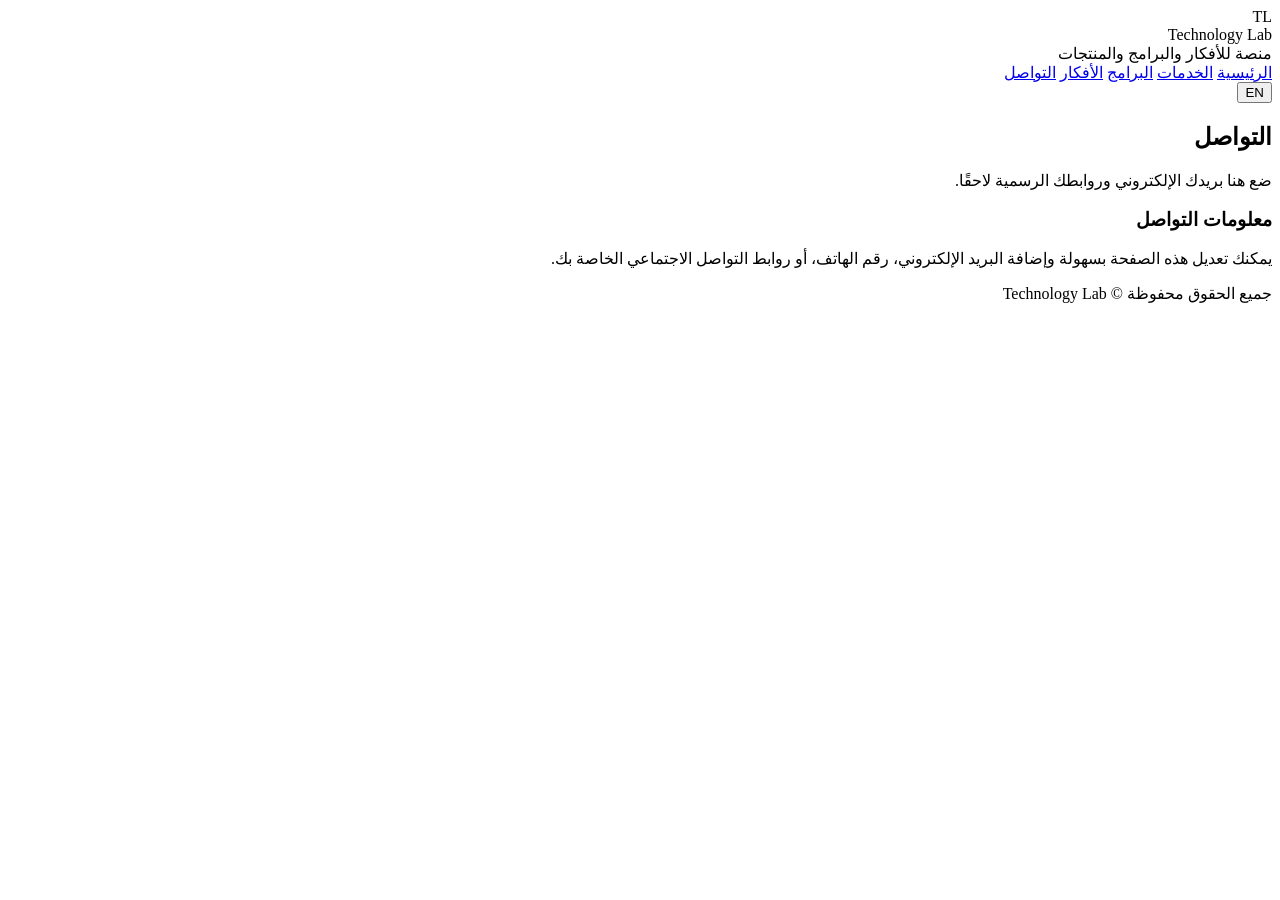
==== contact.html @ 7367c8a0 "first upload" ====
<!DOCTYPE html>
<html lang="ar" dir="rtl">
<head>
  <meta charset="UTF-8" />
  <meta name="viewport" content="width=device-width, initial-scale=1.0" />
  <title>Technology Lab - Contact</title>
  <link rel="stylesheet" href="assets/style.css" />
  <script src="assets/lang.js"></script>
</head>
<body onload="applyCommonLang(); applyPageText();">
  <header>
    <div class="container header-wrap">
      <div class="brand"><div class="brand-badge">TL</div><div><div class="brand-title">Technology Lab</div><div class="brand-subtitle" id="brandSub">منصة للأفكار والبرامج والمنتجات</div></div></div>
      <nav>
        <a href="index.html" id="navHome">الرئيسية</a>
        <a href="features.html" id="navFeatures">الخدمات</a>
        <a href="programs.html" id="navPrograms">البرامج</a>
        <a href="ideas.html" id="navIdeas">الأفكار</a>
        <a href="contact.html" class="active" id="navContact">التواصل</a>
      </nav>
      <div class="header-actions"><button class="btn btn-light" id="langBtn" onclick="toggleLang()">EN</button></div>
    </div>
  </header>
  <main class="section">
    <div class="container">
      <div class="section-head"><div><h2 class="section-title" id="pageTitle">التواصل</h2><p class="section-desc" id="pageDesc">ضع هنا بريدك الإلكتروني وروابطك الرسمية لاحقًا.</p></div></div>
      <div class="panel">
        <h3 id="boxTitle">معلومات التواصل</h3>
        <p class="helper" id="boxText">يمكنك تعديل هذه الصفحة بسهولة وإضافة البريد الإلكتروني، رقم الهاتف، أو روابط التواصل الاجتماعي الخاصة بك.</p>
      </div>
    </div>
  </main>
  <footer><div class="container" id="footerText">جميع الحقوق محفوظة © Technology Lab</div></footer>
  <script>
    function applyPageText(){
      const lang=getLang(); const t={
        ar:{pageTitle:'التواصل',pageDesc:'ضع هنا بريدك الإلكتروني وروابطك الرسمية لاحقًا.',boxTitle:'معلومات التواصل',boxText:'يمكنك تعديل هذه الصفحة بسهولة وإضافة البريد الإلكتروني، رقم الهاتف، أو روابط التواصل الاجتماعي الخاصة بك.'},
        en:{pageTitle:'Contact',pageDesc:'Put your email and official links here later.',boxTitle:'Contact Information',boxText:'You can easily edit this page and add your email, phone number, or social media links.'}
      }[lang]; Object.keys(t).forEach(id=>document.getElementById(id).textContent=t[id]);
    }
  </script>
</body>
</html>
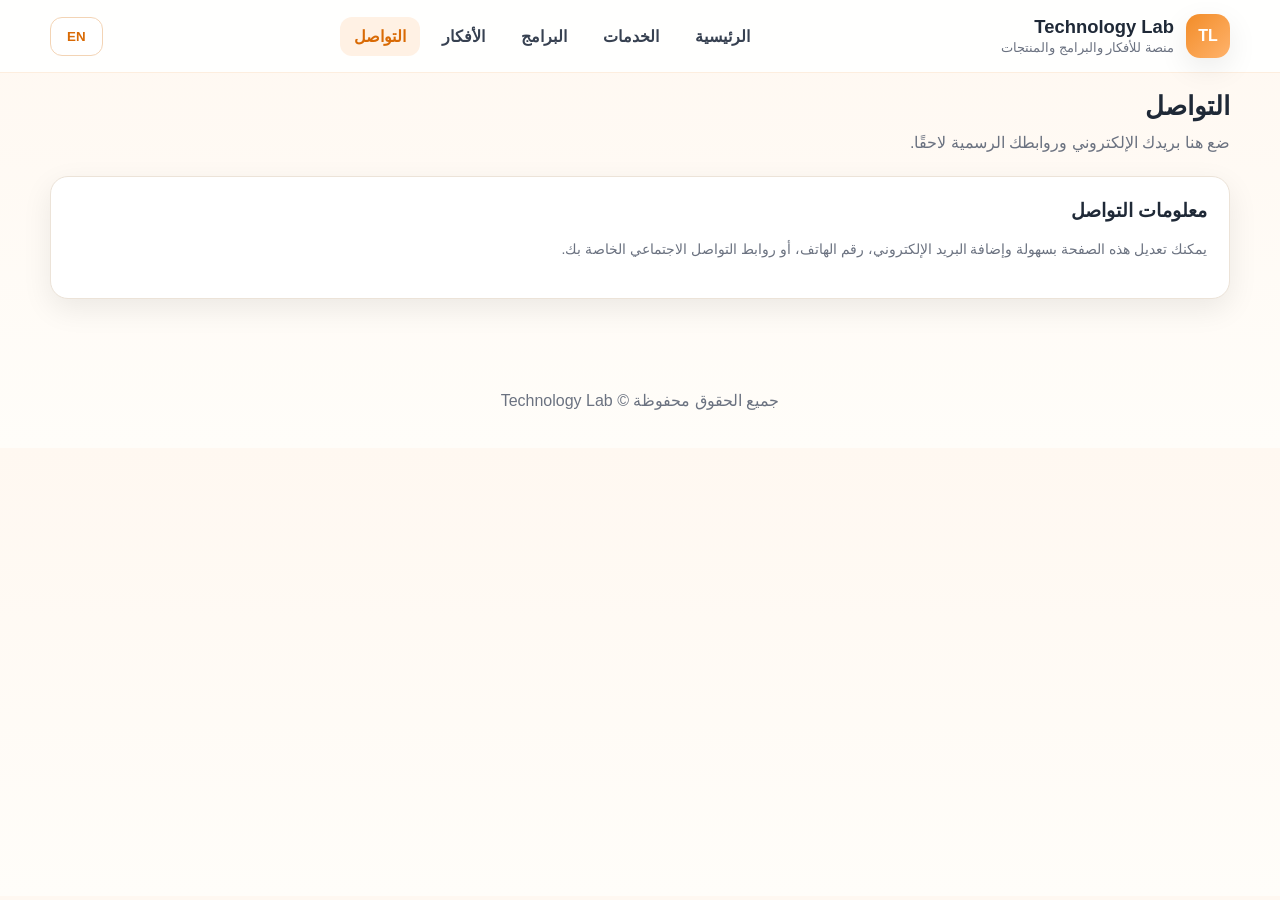
==== commit 13a6d2f9: "Update stylesheet link in contact.html" ====
--- a/contact.html
+++ b/contact.html
@@ -4,7 +4,7 @@
   <meta charset="UTF-8" />
   <meta name="viewport" content="width=device-width, initial-scale=1.0" />
   <title>Technology Lab - Contact</title>
-  <link rel="stylesheet" href="assets/style.css" />
+  <link rel="stylesheet" href="style.css">
   <script src="assets/lang.js"></script>
 </head>
 <body onload="applyCommonLang(); applyPageText();">
--- a/style.css
+++ b/style.css
@@ -0,0 +1,118 @@
+:root {
+  --primary: #f28c28;
+  --primary-dark: #d96a05;
+  --bg: #fffaf5;
+  --card: #ffffff;
+  --text: #1f2937;
+  --muted: #6b7280;
+  --line: #ece3d8;
+  --shadow: 0 10px 30px rgba(0,0,0,0.08);
+  --radius: 18px;
+}
+* { box-sizing: border-box; }
+html { scroll-behavior: smooth; }
+body {
+  margin: 0;
+  font-family: "Segoe UI", Tahoma, Arial, sans-serif;
+  background: linear-gradient(180deg, #fff8f1 0%, #fffdf9 100%);
+  color: var(--text);
+}
+a { text-decoration: none; color: inherit; }
+.container { width: min(1180px, calc(100% - 32px)); margin: auto; }
+header {
+  position: sticky; top: 0; z-index: 1000;
+  background: rgba(255,255,255,0.92);
+  backdrop-filter: blur(12px);
+  border-bottom: 1px solid rgba(242,140,40,0.15);
+}
+.header-wrap {
+  display: flex; align-items: center; justify-content: space-between; gap: 16px; padding: 14px 0; flex-wrap: wrap;
+}
+.brand { display: flex; align-items: center; gap: 12px; }
+.brand-badge {
+  width: 44px; height: 44px; border-radius: 14px;
+  background: linear-gradient(135deg, var(--primary), #ffb36c);
+  display: grid; place-items: center; color: white; font-weight: 800; box-shadow: var(--shadow);
+}
+.brand-title { font-size: 1.15rem; font-weight: 800; line-height: 1.1; }
+.brand-subtitle { font-size: 0.82rem; color: var(--muted); margin-top: 2px; }
+nav { display: flex; align-items: center; gap: 8px; flex-wrap: wrap; }
+nav a {
+  padding: 10px 14px; border-radius: 12px; font-weight: 600; color: #374151; transition: 0.2s ease;
+}
+nav a:hover, nav a.active { background: #fff1e4; color: var(--primary-dark); }
+.header-actions { display: flex; align-items: center; gap: 10px; }
+.btn {
+  border: none; border-radius: 12px; padding: 11px 16px; cursor: pointer; font-weight: 700; transition: 0.2s ease;
+}
+.btn-primary { background: linear-gradient(135deg, var(--primary), #ffb36c); color: white; box-shadow: var(--shadow); }
+.btn-light { background: white; color: var(--primary-dark); border: 1px solid #f3d4b5; }
+.hero { padding: 56px 0 28px; }
+.hero-grid { display: grid; grid-template-columns: 1.2fr 0.8fr; gap: 24px; align-items: stretch; }
+.hero-card, .panel, .feature-card, .stat-card, .post-card {
+  background: var(--card); border: 1px solid var(--line); border-radius: var(--radius); box-shadow: var(--shadow);
+}
+.hero-card { padding: 32px; position: relative; overflow: hidden; }
+.hero-card::after {
+  content: ""; position: absolute; inset-inline-end: -40px; top: -40px; width: 180px; height: 180px; border-radius: 50%;
+  background: radial-gradient(circle, rgba(242,140,40,0.18), transparent 70%);
+}
+.hero-kicker {
+  display: inline-block; padding: 8px 14px; border-radius: 999px; background: #fff1e4; color: var(--primary-dark); font-weight: 700;
+  margin-bottom: 16px; font-size: 0.9rem;
+}
+.hero h1 { margin: 0 0 14px; font-size: clamp(2rem, 3vw, 3.4rem); line-height: 1.15; }
+.hero p { margin: 0; color: var(--muted); font-size: 1.06rem; line-height: 1.9; max-width: 720px; }
+.hero-actions { display: flex; gap: 12px; flex-wrap: wrap; margin-top: 24px; }
+.stats-box { padding: 22px; display: grid; gap: 16px; }
+.stats-grid { display: grid; grid-template-columns: repeat(2, 1fr); gap: 14px; }
+.stat-card { padding: 18px; }
+.stat-number { font-size: 1.6rem; font-weight: 800; color: var(--primary-dark); margin-bottom: 8px; }
+.stat-label { color: var(--muted); font-weight: 600; font-size: 0.94rem; }
+.section { padding: 18px 0 38px; }
+.section-head { display: flex; justify-content: space-between; align-items: end; gap: 16px; margin-bottom: 18px; flex-wrap: wrap; }
+.section-title { font-size: 1.6rem; font-weight: 800; margin: 0; }
+.section-desc { color: var(--muted); margin: 8px 0 0; line-height: 1.8; }
+.features { display: grid; grid-template-columns: repeat(3, 1fr); gap: 18px; }
+.feature-card { padding: 22px; }
+.feature-icon {
+  width: 48px; height: 48px; border-radius: 14px; display: grid; place-items: center; background: #fff1e4;
+  color: var(--primary-dark); font-size: 1.3rem; margin-bottom: 14px; font-weight: 800;
+}
+.feature-card h3 { margin: 0 0 10px; }
+.feature-card p { margin: 0; color: var(--muted); line-height: 1.8; }
+.panel { padding: 22px; }
+.panel h3 { margin-top: 0; margin-bottom: 16px; font-size: 1.2rem; }
+.field { margin-bottom: 14px; }
+.field label { display: block; margin-bottom: 8px; font-weight: 700; font-size: 0.94rem; }
+.field input, .field textarea, .field select {
+  width: 100%; padding: 12px 14px; border: 1px solid #e8ddcf; border-radius: 12px; background: #fffdfb; font: inherit;
+  color: var(--text); outline: none; transition: 0.2s ease;
+}
+.field input:focus, .field textarea:focus, .field select:focus {
+  border-color: #f0a55f; box-shadow: 0 0 0 4px rgba(242,140,40,0.1);
+}
+textarea { min-height: 140px; resize: vertical; }
+.helper { color: var(--muted); font-size: 0.88rem; line-height: 1.7; }
+.toolbar { display: flex; gap: 10px; flex-wrap: wrap; margin-top: 16px; }
+.posts-wrap { display: grid; gap: 14px; }
+.post-card { padding: 20px; }
+.post-top { display: flex; justify-content: space-between; gap: 12px; align-items: start; margin-bottom: 12px; }
+.post-type {
+  display: inline-block; padding: 7px 12px; border-radius: 999px; background: #fff1e4; color: var(--primary-dark);
+  font-size: 0.83rem; font-weight: 800;
+}
+.post-date { color: var(--muted); font-size: 0.86rem; }
+.post-title { margin: 0 0 10px; font-size: 1.15rem; }
+.post-content { margin: 0; color: #374151; line-height: 1.9; white-space: pre-wrap; }
+.empty {
+  text-align: center; padding: 28px 20px; color: var(--muted); border: 1px dashed #e6d7c8; border-radius: 16px; background: #fffdfa;
+}
+footer { margin-top: 30px; padding: 24px 0 38px; color: var(--muted); text-align: center; }
+@media (max-width: 980px) {
+  .hero-grid, .features { grid-template-columns: 1fr; }
+}
+@media (max-width: 640px) {
+  .hero-card, .panel, .feature-card, .stat-card, .post-card { padding: 18px; }
+  .section-title { font-size: 1.35rem; }
+}
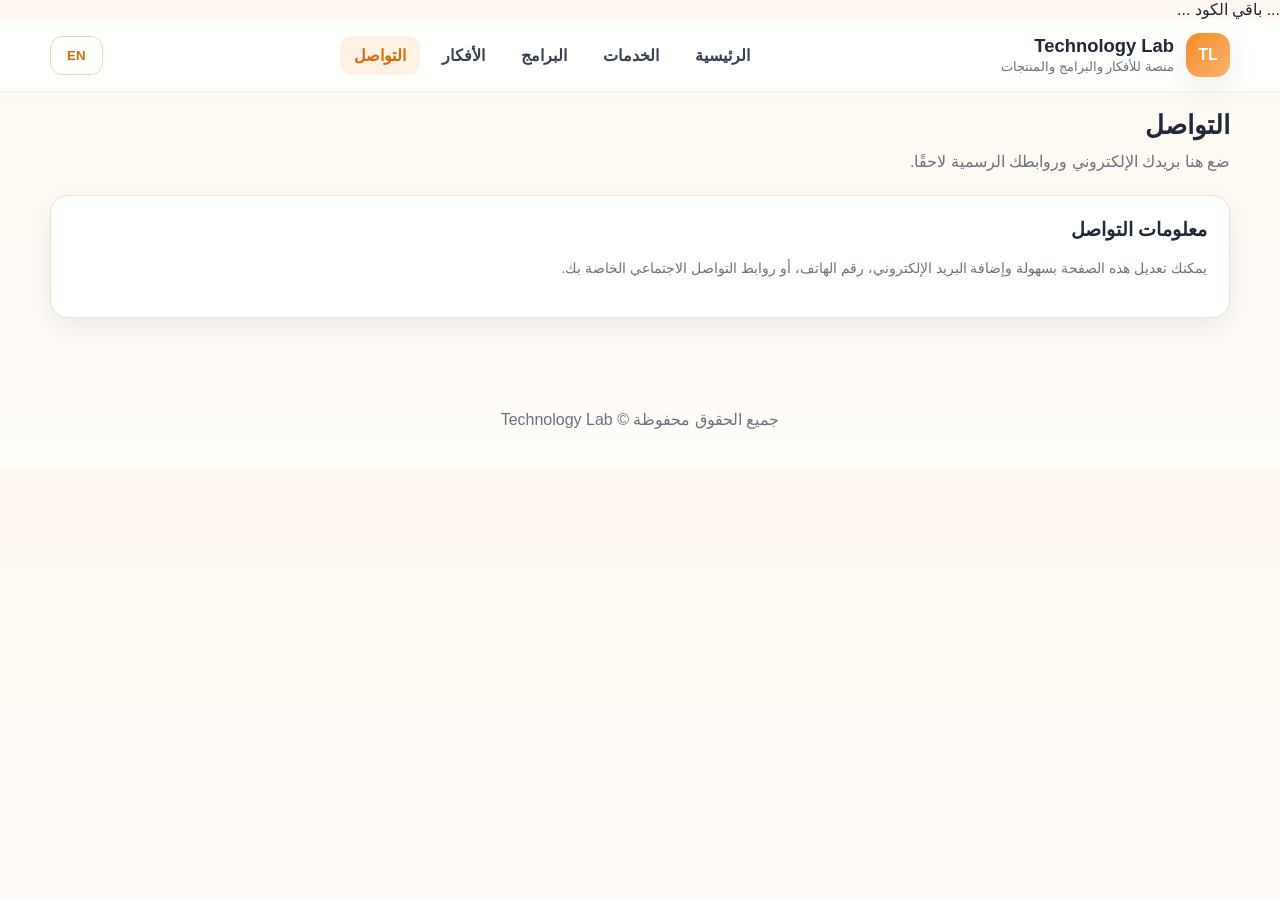
==== commit 4f40caa8: "Integrate Google Analytics into contact.html Added Google Analytics tracking script to contact page." ====
--- a/contact.html
+++ b/contact.html
@@ -1,11 +1,20 @@
 <!DOCTYPE html>
 <html lang="ar" dir="rtl">
 <head>
+<!-- Google Analytics -->
+<script async src="https://www.googletagmanager.com/gtag/js?id=G-KWGDQQN4Q9"></script>
+<script>
+window.dataLayer = window.dataLayer || [];
+function gtag(){dataLayer.push(arguments);}
+gtag('js', new Date());
+gtag('config', 'G-KWGDQQN4Q9');
+</script>
+... باقي الكود ...
   <meta charset="UTF-8" />
   <meta name="viewport" content="width=device-width, initial-scale=1.0" />
   <title>Technology Lab - Contact</title>
   <link rel="stylesheet" href="style.css">
-  <script src="assets/lang.js"></script>
+  <script src="lang.js"></script>
 </head>
 <body onload="applyCommonLang(); applyPageText();">
   <header>
